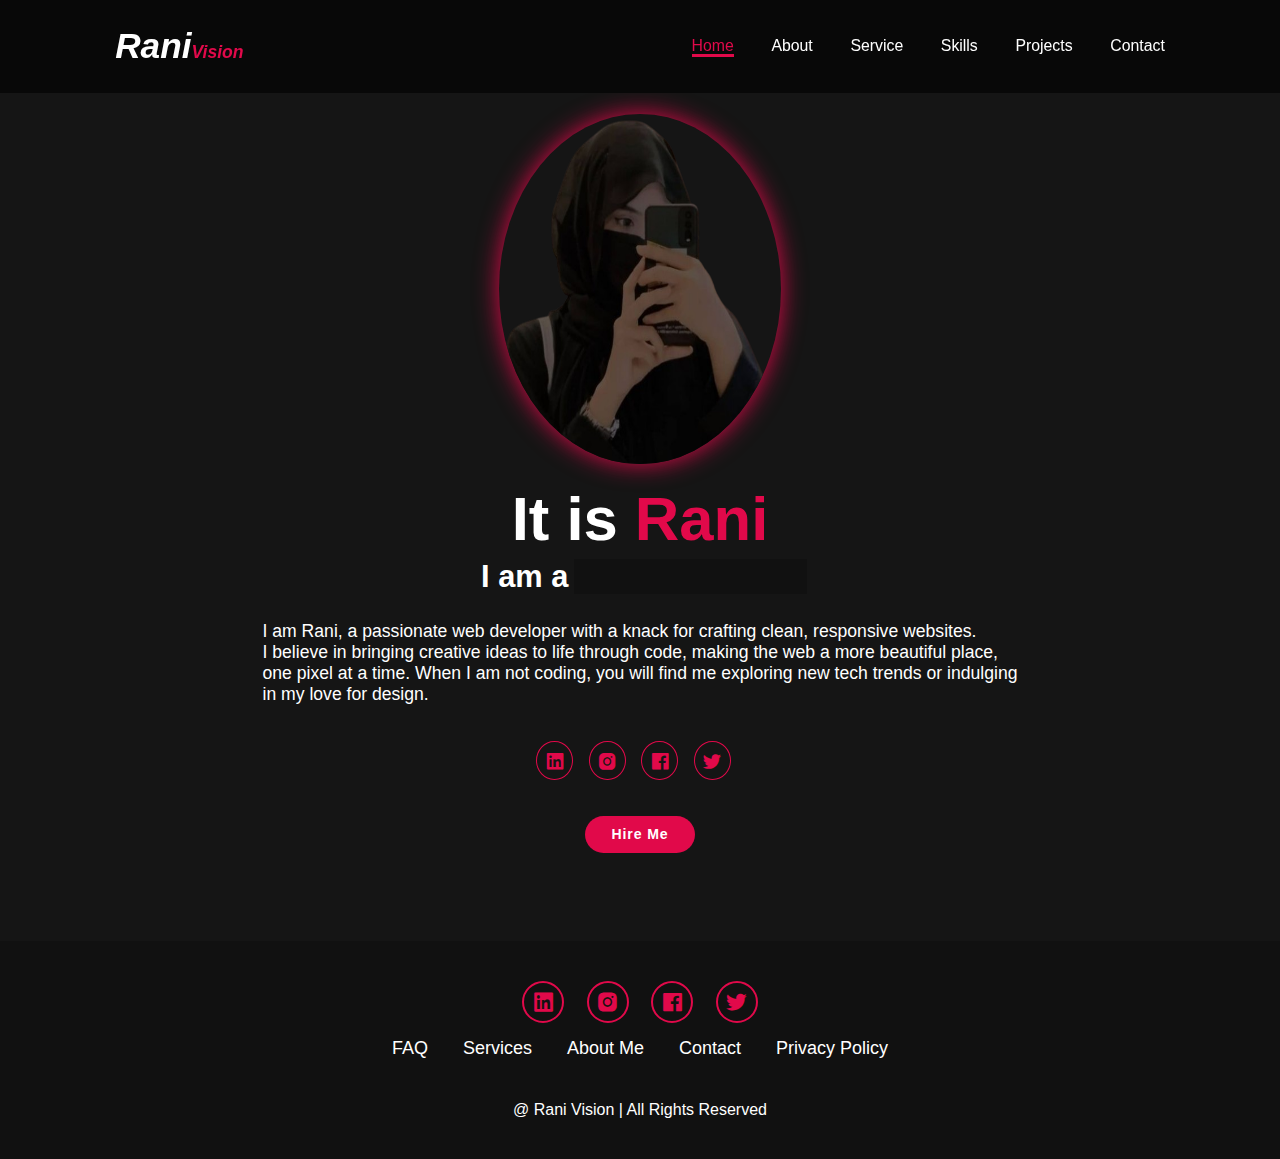
==== index.html @ edca3389 "update" ====
<!DOCTYPE html>
<html lang="en">
  <head>
    <meta charset="UTF-8" />
    <meta name="viewport" content="width=device-width, initial-scale=1.0" />
    <title>Personal Portfolio</title>
    <link rel="stylesheet" href="style.css" />
    <link
      href="https://unpkg.com/boxicons@2.1.4/css/boxicons.min.css"
      rel="stylesheet"
    />
  </head>
  <body>
    <header class="header">
      <a href="#home" class="logo">Rani<span>Vision</span></a>

      <i class="bx bx-menu" id="menu-icon"></i>

      <nav class="navbar">
        <a href="/index.html" class="active">Home</a>
        <a href="/about.html">About</a>
        <a href="/service.html">Service</a>
        <a href="/skills.html">Skills</a>
        <a href="/project.html">Projects</a>
        <a href="/contact.html">Contact</a>
      </nav>
    </header>

    <section class="home" id="home">
      <div class="home-img">
        <img src="./assets/image.png" alt="my image" height="350" width="350" />
      </div>

      <div class="home-content">
        <h1>It is <span>Rani</span></h1>
        <h3 class="text-animation">I am a <span></span></h3>
      </div>
      <p class="homeContent-des">
        I am Rani, a passionate web developer with a knack for crafting clean,
        responsive websites. <br />
        I believe in bringing creative ideas to life through code, making the
        web a more beautiful place, <br />
        one pixel at a time. When I am not coding, you will find me exploring
        new tech trends or indulging <br />
        in my love for design.
      </p>
      <div class="social-icons">
        <a href=""><i class="bx bxl-linkedin-square"></i></a>
        <a href=""><i class="bx bxl-instagram-alt"></i></a>
        <a href=""><i class="bx bxl-facebook-square"></i></a>
        <a href=""><i class="bx bxl-twitter"></i></a>
      </div>

      <a
        href="
    /contact.html"
        class="home-btn"
        >Hire Me</a
      >
    </section>

    <footer class="footer">
      <div class="social">
        <a href=""><i class="bx bxl-linkedin-square"></i></a>
        <a href=""><i class="bx bxl-instagram-alt"></i></a>
        <a href=""><i class="bx bxl-facebook-square"></i></a>
        <a href=""><i class="bx bxl-twitter"></i></a>
      </div>
      <ul>
        <li><a href="#">FAQ</a></li>
        <li><a href="#">Services</a></li>
        <li><a href="#">About Me</a></li>
        <li><a href="#">Contact</a></li>
        <li><a href="#">Privacy Policy</a></li>
      </ul>
      <p class="copyright">@ Rani Vision | All Rights Reserved</p>
    </footer>
    <script src="script.js"></script>
  </body>
</html>
---- style.css ----
* {
  margin: 0;
  padding: 0;
  box-sizing: border-box;
  text-decoration: none;
  border: none;
  outline: none;
  font-family: "poppins", sans-serif;
}

html {
  font-size: 62.5%;
  overflow-x: hidden;
}
body {
  background-color: #151515;
  color: white;
}

/* _________________________________________________Header________________________________________________________ */

.header {
  position: fixed;
  top: 0;
  left: 0;
  width: 100%;
  padding: 3rem 9%;
  background: rgba(0, 0, 0, 0.6);
  backdrop-filter: blur(10px);
  display: flex;
  justify-content: space-between;
  align-items: center;
  z-index: 100;
}

.header .logo {
  font-size: 4rem;
  color: white;
  font-style: italic;
  font-weight: 800;
  cursor: pointer;
  transition: 0.3s ease-in-out;
}
.logo span {
  font-size: 2rem;
}
.logo:hover {
  transform: scale(1.1);
}
.navbar a {
  font-size: 1.8rem;
  color: white;
  margin-left: 4rem;
  font-weight: 500;
  transition: 0.3s;
  border-bottom: 3px solid transparent;
}
.navbar a:hover,
.navbar a.active {
  color: hsl(342, 92%, 46%);
  border-bottom: 3px solid hsl(342, 92%, 46%);
}
#menu-icon {
  font-size: 3.6rem;
  color: hsl(342, 92%, 46%);
  display: none;
}

/* __________________________________________________Home__________________________________________________ */

section {
  min-height: 100vh;
  padding: 10rem 9% 10rem;
}
.home {
  display: flex;
  justify-content: center;
  align-items: center;
  flex-direction: column;
  gap: 1rem;
}
.home-content {
  display: flex;
  justify-content: center;
  align-items: center;
  flex-direction: column;
  text-align: center;
  margin-top: 3rem;
}

p {
  font-size: 2rem;
  line-height: 1.2;
}
span {
  color: hsl(342, 92%, 46%);
}
.logo span {
  color: hsl(342, 92%, 46%);
}
.home-content h3 {
  margin-bottom: 2rem;
  margin-top: 1rem;
  font-size: 3.5rem;
}
.home-content h1 {
  font-size: 7rem;
  font-weight: 700;
  margin-top: 1.5rem;
  line-height: 1;
}
.home-img {
  border-radius: 50%;
}
.home-img img {
  position: relative;
  top: 3rem;
  width: 22vw;
  border-radius: 50%;
  box-shadow: 0 0 25px hsl(342, 92%, 46%);
  cursor: pointer;
  transition: 0.4s ease-in-out;
}
.home-img img:hover {
  box-shadow: 0 0 50px hsl(342, 92%, 46%), 0 0 100px hsl(342, 92%, 46%);
}
.home-content p {
  font-size: 3rem;
  line-height: 1.3;
  font-weight: 400;
  max-width: 1000px;
}
.social-icons a {
  display: inline-flex;
  justify-content: center;
  align-items: center;
  width: 4.2rem;
  height: 4.5rem;
  border: 0.2rem solid hsl(342, 92%, 46%);
  background: transparent;
  border-radius: 50%;
  color: hsl(342, 92%, 46%);
  margin: 3rem 1.5rem 3rem 0;
  transition: 0.3s ease-in-out;
  font-size: 2.5rem;
}
.social-icons a:hover {
  color: white;
  transform: scale(1.3) translateY(-5px);
  box-shadow: 0 0 15px hsl(342, 92%, 46%);
  background: hsl(342, 92%, 46%);
}
.home-btn{
  display: inline-block;
  padding: 1rem 2.8rem;
  background: hsl(342, 92%, 46%);
  border-radius: 4rem;
  font-size: 1.6rem;
  color: white;
  border: 2px solid transparent;
  letter-spacing: 0.1rem;
  font-weight: 600;
  transition: 0.3s ease-in-out;
  cursor: pointer;
}
.home-btn:hover {
  transform: scale(1.05);
  box-shadow: 0 0 25px hsl(342, 92%, 46%);
}
.text-animation {
  font-size: 34px;
  font-weight: 600;
  min-width: 280px;
}
.text-animation span {
  position: relative;
}
.text-animation span::before {
  content: "Web Developer";
  color: hsl(342, 92%, 46%);
  animation: words 20s infinite;
}

.text-animation span::after {
  content: "";
  background-color: #111111;
  position: absolute;
  width: calc(100% + 8px);
  height: 100%;
  border-left: 3px solid #111111;
  right: -8px;
  animation: cursor 0.6s infinite, typing 20s steps(14) infinite;
}

@keyframes cursor {
  to {
    border-left: 2px solid hsl(342, 92%, 46%);
  }
}
@keyframes words {
  0%,
  20% {
    content: "Web Developer";
  }
  21%,
  40% {
    content: "UI / UX Designer";
  }
  41%,
  60% {
    content: "Canva Designer";
  }
  61%,
  80% {
    content: "Figma Designer";
  }
  81%,
  100% {
    content: "Next.js Specialsit  ";
  }
}
@keyframes typing {
  10%,
  15%,
  30%,
  35%,
  50%,
  55%,
  70%,
  75%,
  90%,
  95% {
    width: 0;
  }
  5%,
  20%,
  25%,
  40%,
  45%,
  60%,
  65%,
  80%,
  85% {
    width: calc(100% + 8px);
  }
}

/* __________________________________________________About___________________________________________________ */
.about {
  display: flex;
  justify-content: center;
  align-items: center;
  gap: 10rem;
  background-color: #151515;
  color: white;
}
.about h2 span {
  color: hsl(342, 92%, 46%);
  text-shadow: 0 0 50px hsl(342, 92%, 46%);
}
.about-img {
  border-radius: 50%;
}
.about-img img {
  position: relative;
  width: 32vw;
  border-radius: 50%;
  box-shadow: 0 0 25px hsl(342, 92%, 46%);
  top: 1rem;
  cursor: pointer;
  transition: 0.4s ease-in-out;
}
.about-img img:hover {
  box-shadow: 0 0 50px hsl(342, 92%, 46%), 0 0 100px hsl(342, 92%, 46%);
}
.heading {
  text-align: center;
  font-size: 8rem;
}
.about-content h2 {
  text-align: left;
  line-height: 1.5;
}
.about-content h3 {
  font-size: 2.6rem;
}
.about-content p {
  margin: 2rem 0 3rem;
  font-size: 2rem;
  line-height: 1.2;
}
.about-btn{
  display: inline-block;
  padding: 1rem 2.8rem;
  background: hsl(342, 92%, 46%);
  border-radius: 4rem;
  font-size: 1.6rem;
  color: white;
  border: 2px solid transparent;
  letter-spacing: 0.1rem;
  font-weight: 600;
  transition: 0.3s ease-in-out;
  cursor: pointer;
}
.about-btn:hover {
  transform: scale(1.05);
  box-shadow: 0 0 25px hsl(342, 92%, 46%);
}
.about-content .text-animation span::before {
  content: "Web Developer";
  color: hsl(342, 92%, 46%);
  animation: words 20s infinite;
}
.about-content .text-animation span::after {
  content: "";
  background-color: #151515;
  position: absolute;
  width: calc(100% + 8px);
  height: 100%;
  border-left: 3px solid #151515;
  right: -8px;
  animation: cursor 0.6s infinite, typing 20s steps(14) infinite;
}
::-webkit-scrollbar {
  width: 15px;
}
::-webkit-scrollbar-thumb {
  background-color: #151515;
}
::-webkit-scrollbar-track {
  background-color: #111111;
  width: 50px;
}

/* ______________________________________________Service_________________________________________________ */

.services {
  background: #111111;
  color: white;
}
.services h2 {
  margin-bottom: 5rem;
  color: white;
}
.services-container {
  display: grid;
  grid-template-columns: repeat(3, 1fr);
  align-items: center;
  gap: 2.5rem;
}

.service-box {
  background-color: hsl(342, 92%, 46%);
  color: black;
  height: 250px;
  border-radius: 3rem;
  cursor: pointer;
  transition: 0.3s ease-in-out;
}

.service-box:hover {
  background-color: white;
  color: hsl(342, 92%, 46%);
  transform: scale(1.03);
}

.service-box .service-info {
  display: flex;
  flex-direction: column;
  text-align: left;
  max-height: 200px;
  justify-content: center;
  align-items: baseline;
  padding: 5rem;
}

.service-info h4 {
  font-size: 2.5rem;
  font-weight: 500;
  margin-bottom: 1rem;
}

.service-info p {
  font-size: 1.6rem;
  font-weight: 400;
  max-height: 100px;
  margin: auto;
}

/* _____________________________________________Projects_____________________________________________ */

.projects {
  background-color: #151515;
}

.heading {
  margin: 3rem 0;
}

.projects-box {
  display: grid;
  grid-template-columns: repeat(auto-fit, minmax(300px, 1fr));
  place-items: center;
  gap: 3rem;
  row-gap: 5rem;
}

.project-card {
  display: flex;
  flex-direction: column;
  align-items: center;
  justify-content: center;
  text-align: center;
  background-color: #111111;
  border: 2px solid hsl(342, 92%, 46%);
  border-radius: 3rem;
  gap: 2rem;
  padding: 5rem 2rem;
  overflow: hidden;
  box-shadow: 0 0 5px hsl(342, 92%, 46%);
  transition: 0.3s ease;
}

.project-card:hover {
  box-shadow: 0 0 25px hsl(342, 92%, 46%);
  box-shadow: 0 0 50px hsl(342, 92%, 46%);
  transform: scale(1.02);
}

.project-card img {
  max-width: 300px;
  border-radius: 2em;
  object-fit: cover;
}

.project-card h3 {
  font-size: 3rem;
}

.project-card p {
  font-size: 1.6rem;
}

/* _____________________________________________Skills____________________________________________________ */

.skills {
  background-color: #151515;
}

.skills-main-text {
  margin-top: 6rem;
  text-align: center;
  font-size: 2.5rem;
}
.skill-main {
  width: 100%;
  display: grid;
  grid-template-columns: repeat(2, 1fr);
  grid-row-gap: 30px;
  grid-column-gap: 50px;
}

.skill-bar {
  margin-bottom: 2.3rem;
}
.skill-main h3 {
  margin-top: 5rem;
  margin-bottom: 2rem;
  font-size: large;
  text-align: center;
}

.skill-left .skill-bar .info {
  display: flex;
  justify-content: space-between;
  align-items: center;
  padding: 0 10px;
}
.skill-left .skill-bar .bar {
  width: 100%;
  height: 10px;
  background-color: #111111;
  border-radius: 25px;
  margin-top: 10px;
  position: relative;
}

.skill-bar .bar span {
  width: 50%;
  height: 100%;
  position: absolute;
  left: 0;
  background-color: hsl(342, 92%, 46%);
  border-radius: 25px;
  box-shadow: hsl(342, 92%, 46%);
}

.skill-bar .bar .html {
  width: 75%;
  animation: html 2s;
}

.skill-bar .bar .css {
  width: 65%;
  animation: css 3s;
}

.skill-bar .bar .javascript {
  width: 72%;
  animation: javascript 4s;
}

.skill-bar .bar .typescript {
  width: 70%;
  animation: typescript 5s;
}

.skill-bar .bar .ms-office {
  width: 70%;
  animation: ms-office 6s;
}

.skill-bar .bar .computerized-accounting {
  width: 65%;
  animation: computerized-accounting 7s;
}

@keyframes html {
  0% {
    width: 0%;
  }
  100% {
    width: 75%;
  }
}

@keyframes css {
  0% {
    width: 0%;
  }
  100% {
    width: 65%;
  }
}

@keyframes javascript {
  0% {
    width: 0%;
  }
  100% {
    width: 70%;
  }
}

@keyframes typescript {
  0% {
    width: 0%;
  }
  100% {
    width: 65%;
  }
}

@keyframes ms-office {
  0% {
    width: 0%;
  }
  100% {
    width: 70%;
  }
}
@keyframes computerized-accounting {
  0% {
    width: 0%;
  }
  100% {
    width: 70%;
  }
}
.professional {
  display: grid;
  grid-template-columns: 2fr 1fr;
  gap: 20px;
}

.box {
  position: relative;
  margin: 10px 0;
  flex: 1 1 15rem;
  text-align: center;
}

.box .text {
  text-align: center;
  color: white;

  font-size: 1rem;
}

.box .text big {
  font: 400;
  letter-spacing: 1px;
  position: absolute;
  top: 40%;
  left: 50%;
  transform: translate(-50%, -50%);
}
.box .text small {
  display: block;
  margin-top: 2rem;
  font-size: 1.5rem;
}

.circle {
  width: 100%;
  height: 120px;
  position: relative;
  display: flex;
  align-items: center;
  justify-content: center;
}

.points {
  width: 2px;
  height: 10px;
  background-color: #111111;
  position: absolute;
  border-radius: 3px;
  transform-origin: bottom center;
  transform: rotate(calc(var(--i) * var(--rot))) translateY(-45px);
}

.points.marked {
  background-color: hsl(342, 92%, 46%);
  box-shadow: 0 0 5px hsl(342, 92%, 46%);
  animation: glow 0.5s ease forwards;
  animation-delay: calc(var(--i) * 0.05s);
}
@keyframes glow {
  0% {
    background-color: #111111;

    box-shadow: none;
  }
  100% {
    background-color: hsl(342, 92%, 46%);
    box-shadow: 0 0 5px hsl(342, 92%, 46%);
  }
}

/* _______________________________________________Contact__________________________________________________ */
.contact {
  background-color: #151515;
}
.contact h2 {
  margin-bottom: 3rem;
  color: white;
}
.contact form {
  max-width: 70rem;
  margin: 1rem auto;
  text-align: center;
  margin-bottom: 3rem;
}
.contact form .input-box {
  display: flex;
  justify-content: center;
  flex-wrap: wrap;
}
.contact form .input-box input,
.contact form textarea {
  width: 100%;
  padding: 1.5rem;
  font-size: 1.6rem;
  color: white;
  background: #111111;
  border-radius: 0.8rem;
  border: 2px solid hsl(342, 92%, 46%);
  margin: 1rem 0;
  resize: none;
}
.contact form .btn {
  margin-top: 2rem;
}

/* __________________________________________________Footer___________________________________________________ */
.footer {
  position: relative;
  bottom: 0;
  padding: 40px 0;
  background-color: #111111;
}
.footer .social {
  text-align: center;
  padding-bottom: 25px;
  color: hsl(342, 92%, 46%);
}
.footer .social a {
  font-size: 25px;
  color: hsl(342, 92%, 46%);
  border: 2px solid hsl(342, 92%, 46%);
  width: 42px;
  height: 42px;
  line-height: 42px;
  display: inline-block;
  text-align: center;
  border-radius: 50%;
  margin: 0 10px;
  transition: 0.3s ease-in-out;
}

.footer .social a:hover {
  transform: scale(1.2) translateY(-10px);
  background-color: hsl(342, 92%, 46%);
  color: white;
  box-shadow: 0 0 25px hsl(342, 92%, 46%);
}

.footer ul {
  margin-top: 0;
  padding: 0;
  font-size: 18px;
  line-height: 1.6px;
  margin-bottom: 0;
  text-align: center;
}

.footer ul li a {
  color: white;
  border-bottom: 3px solid transparent;
  transition: 0.3s ease-in-out;
}

.footer ul li a:hover {
  color: #f2613f;
  border-bottom: 3px solid hsl(342, 92%, 46%);
}

.footer ul li {
  display: inline-block;
  padding: 0 15px;
}

.footer .copyright {
  margin-top: 50px;
  text-align: center;
  font-size: 16px;
  color: white;
}
 

/* ___________________________________________Media Queries________________________________________________ */



@media(max-width:1285px){
  html{
    font-size: 55%;
  }
}
.services-container{
  padding-bottom: 7rem;
  grid-template-columns: repeat(2,1fr);
  margin: 0 5rem;
}
@media (max-width:991px) {
  header{
    padding: 2rem 3%;

  }
  
  section{
    padding: 2rem 3%;
  }
  .services{
    padding-bottom: 7rem;
  }
  .footer{
    padding: 2rem 3%;
  }
}

@media (max-width:895px) {
  #menu-icon{
    display: block;
  }
  .navbar{
   position: absolute;
   top: 100%;
   right: 0;
   width: 50%;
   padding: 1rem 3%;
   background: rgba(0, 0, 0, 0.6);
   backdrop-filter: blur(20px);
   border-bottom-left-radius: 2rem;
   border-left: 2px solid hsl(342, 92%, 46%);
   border-bottom: 2px solid hsl(342, 92%, 46%);
   display: none;
  }
  .navbar.active{
    display: block;
  }
  .navbar a{
    display: block;
    font-size: 2rem;
    margin: 3rem 0;
    color: white;

  }
  .home{
    flex-direction: column;
    margin: 5rem 4rem;
  }
  .home-content h3{
  font-size: 2.6rem;
  }

  .home-content h1{
    font-size: 8rem;
    margin-top: 3rem;
  }
  .home-content p{
    max-width: 600px;
    margin: 0 auto;
  }
  .home-img img{
    width: 56vw;
    margin-top: 3rem;
  }
  .about{
    flex-direction: column-reverse;
    margin-top: 13rem;
  }
  .about-content{
    margin: 0 2rem 4rem;
  }
  .about-content h2 {
    margin-top: -3rem;
    text-align: center;
    font-size: 6rem;
  }
  .about-content .text-animation {
    text-align: center;
    margin-top: -2rem;
    font-size: 3.6rem;
  }
  .about img{
    width: 52vw;
  }
  .about-btn-section {
display: flex;
justify-content: center;
align-items: center;

  }
  .about-content p {
    margin: 2rem 3rem;
    font-size: 2rem;
    line-height: 1.5;
  }
  .service {
    margin-top: 7rem;
  }
  .service-info h4{
text-align: center;
font-weight: 700;
font-size: 3rem;
  }
  .service-info p {
    font-size: 1.8rem;
  
  }
  .services h2{
    margin-bottom: 3rem;
  }
  .services-container{
    grid-template-columns: repeat(1, 1fr);
  }
  .skills {
    margin-top: 7rem;
  }
  .skill-main {
    display: grid;
    grid-template-columns: repeat(1, minmax(0, 1fr));
  }
  .skill-left h3 {
    font-size: 2.5rem;
    margin-bottom: 1rem;
  }
  .skill-bar {
    margin: 0rem 4rem;
  }
  .skill-bar .info {
    margin-top: 1rem;
  }
  .skills-right h3 {
    font-size: 2.5rem;
    margin-bottom: 1rem;
  }
  .skills-right {
    display: flex;
    justify-content: center;
    align-items: center;
    flex-direction: column;
    margin-right: 5rem;
    padding-bottom: 2rem;
  }
  .projects {
    margin-top: 10rem;
  }
  .projects h2 {
    font-size: 6rem;
  }
  .projects-box {
    padding: 7rem;
    
  }
  .projects-btn{
    display: inline-block;
    padding: 1rem 2.8rem;
    background: hsl(342, 92%, 46%);
    border-radius: 4rem;
    font-size: 1.6rem;
    color: white;
    border: 2px solid transparent;
    letter-spacing: 0.1rem;
    font-weight: 600;
    transition: 0.3s ease-in-out;
    cursor: pointer;
  }
  .projects-btn:hover {
    transform: scale(1.05);
    box-shadow: 0 0 25px hsl(342, 92%, 46%);
  }
  .project-card p {
    line-height: 1.5;
  }
  .contact .heading {
margin-top: 10rem;
  }
  .contact .input-box {
    margin: 0 5rem;
  }
  
 /* form textarea {
  margin: 0 5rem;
 } */
 .contact-btn{
  display: inline-block;
  padding: 1rem 2.8rem;
  background: hsl(342, 92%, 46%);
  border-radius: 4rem;
  font-size: 1.6rem;
  color: white;
  border: 2px solid transparent;
  letter-spacing: 0.1rem;
  font-weight: 600;
  transition: 0.3s ease-in-out;
  cursor: pointer;
  margin-top: 3rem;
}
.contact-btn:hover {
  transform: scale(1.05);
  box-shadow: 0 0 25px hsl(342, 92%, 46%);
}
.footer .social a {
  width: 4.7rem;
  height: 4.7rem;
}
.footer ul li {
  display: flex;
  justify-content: center;
  align-items: center;
  flex-direction: column;
 margin-top: 4rem;
}

}
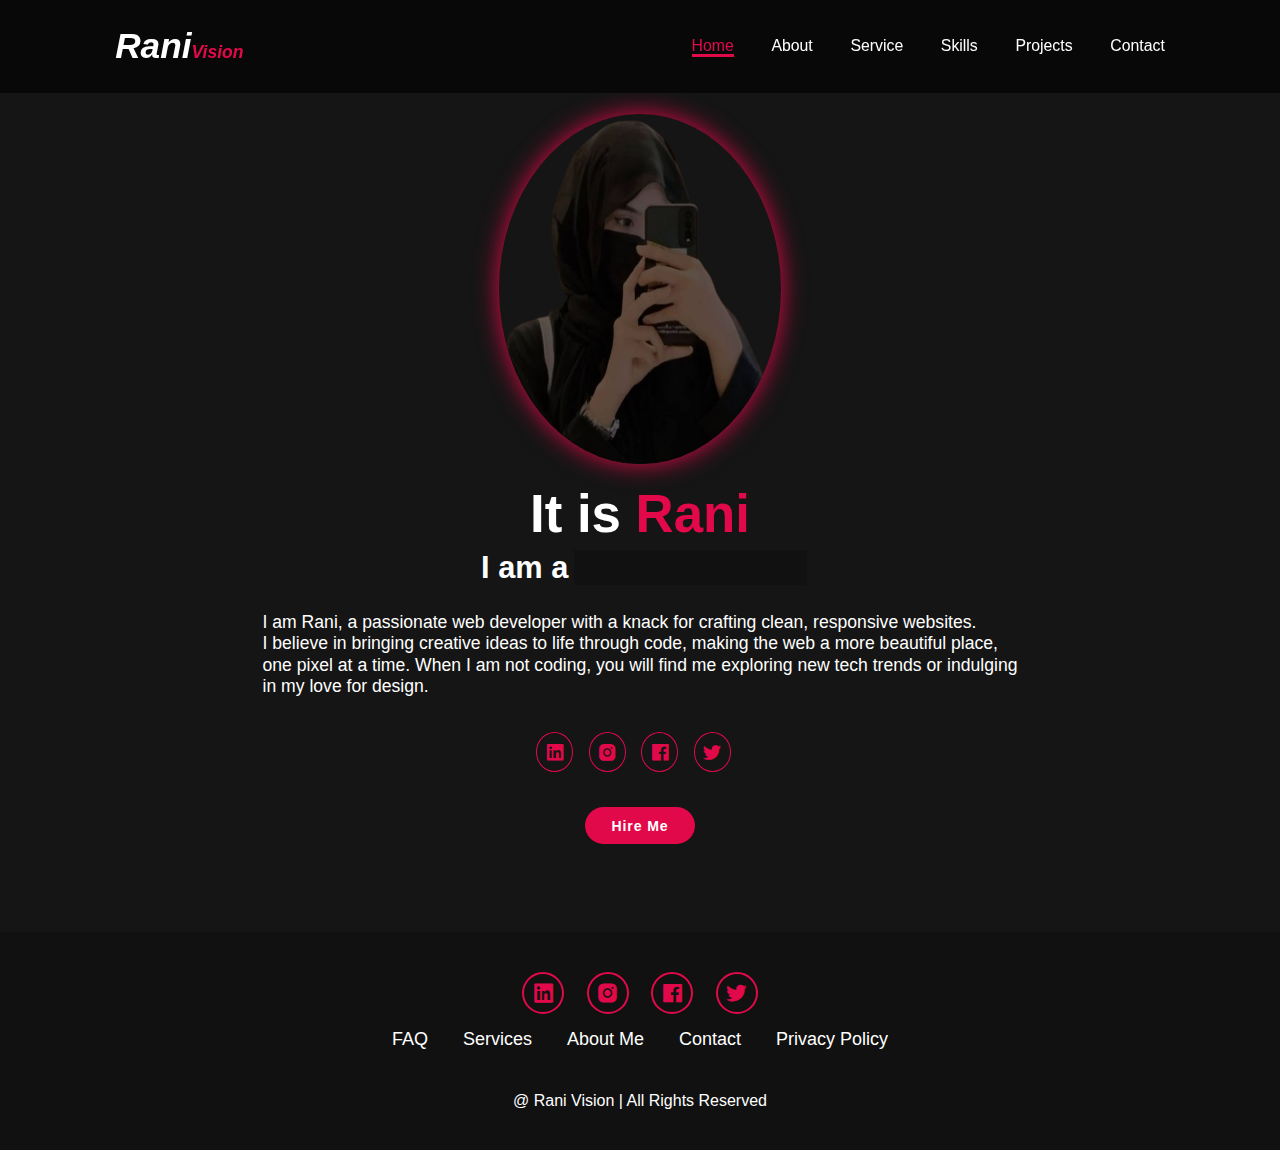
==== commit 0786e61c: "update" ====
--- a/index.html
+++ b/index.html
@@ -67,10 +67,10 @@
         <a href=""><i class="bx bxl-twitter"></i></a>
       </div>
       <ul>
-        <li><a href="#">FAQ</a></li>
-        <li><a href="#">Services</a></li>
-        <li><a href="#">About Me</a></li>
-        <li><a href="#">Contact</a></li>
+        <li><a href="/contact.html">FAQ</a></li>
+        <li><a href="/service.html">Services</a></li>
+        <li><a href="/about.html">About Me</a></li>
+        <li><a href="/contact.html">Contact</a></li>
         <li><a href="#">Privacy Policy</a></li>
       </ul>
       <p class="copyright">@ Rani Vision | All Rights Reserved</p>
--- a/style.css
+++ b/style.css
@@ -104,11 +104,12 @@
   font-size: 3.5rem;
 }
 .home-content h1 {
-  font-size: 7rem;
+  font-size: 6rem;
   font-weight: 700;
   margin-top: 1.5rem;
   line-height: 1;
 }
+
 .home-img {
   border-radius: 50%;
 }
@@ -679,8 +680,23 @@
   margin: 1rem 0;
   resize: none;
 }
-.contact form .btn {
-  margin-top: 2rem;
+.contact-btn{
+  display: inline-block;
+  padding: 1rem 2.8rem;
+  background: hsl(342, 92%, 46%);
+  border-radius: 4rem;
+  font-size: 1.6rem;
+  color: white;
+  border: 2px solid transparent;
+  letter-spacing: 0.1rem;
+  font-weight: 600;
+  transition: 0.3s ease-in-out;
+  cursor: pointer;
+  margin-top: 3rem;
+}
+.contact-btn:hover {
+  transform: scale(1.05);
+  box-shadow: 0 0 25px hsl(342, 92%, 46%);
 }
 
 /* __________________________________________________Footer___________________________________________________ */
@@ -942,9 +958,7 @@
     margin: 0 5rem;
   }
   
- /* form textarea {
-  margin: 0 5rem;
- } */
+ 
  .contact-btn{
   display: inline-block;
   padding: 1rem 2.8rem;
@@ -975,4 +989,48 @@
  margin-top: 4rem;
 }
 
+}
+
+@media (max-width:438px) {
+  .home-img img {
+    width: 80vw;
+    margin-top: 7rem;
+}
+.home-content h1 {
+  font-size: 6rem;
+  
+}
+
+.about img {
+  width: 65vw;
+  margin-top: 2rem;
+}
+
+.about-content h2 {
+  margin-top: -7rem;
+  font-size: 5rem;
+}
+
+.service-info p {
+  font-size: 1.6rem;
+}
+.project-card {
+  margin-right: 5.5rem;
+}
+.projects h2 {
+  margin-top: -1rem;
+  margin-bottom: -4rem;
+}
+.projects-btn {
+  padding:1rem 1.8rem;
+}
+
+.contact .heading {
+  font-size: 4.5rem;
+}
+.contact-btn{
+  padding: 1rem 1.8rem;
+}
+
+
 }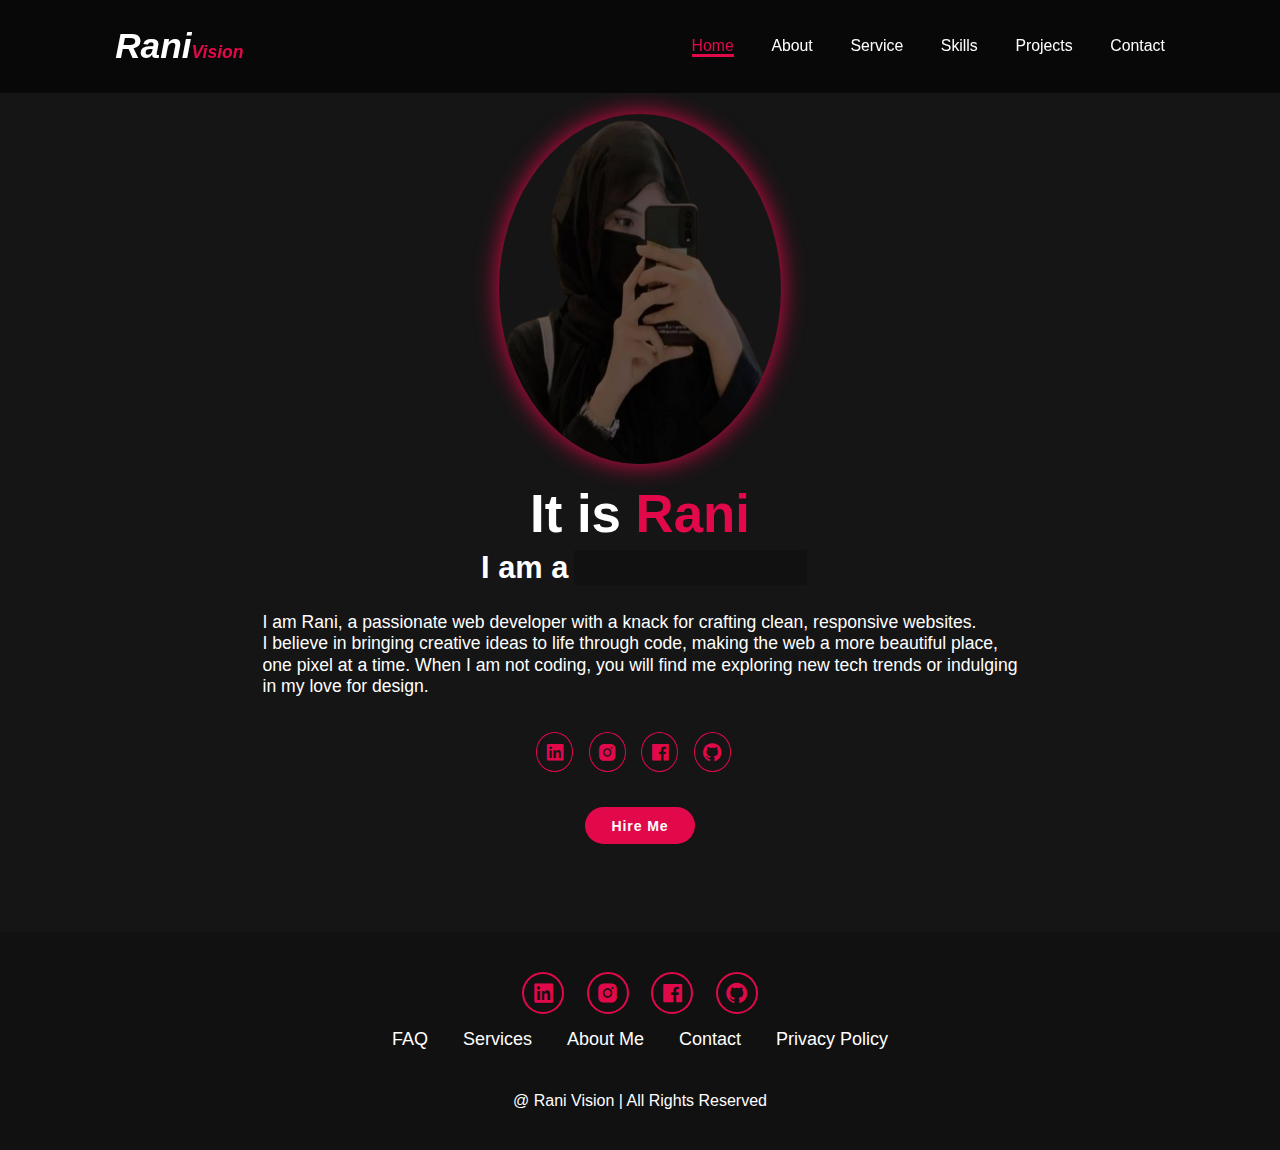
==== commit c23e4c4e: "update" ====
--- a/index.html
+++ b/index.html
@@ -48,7 +48,7 @@
         <a href=""><i class="bx bxl-linkedin-square"></i></a>
         <a href=""><i class="bx bxl-instagram-alt"></i></a>
         <a href=""><i class="bx bxl-facebook-square"></i></a>
-        <a href=""><i class="bx bxl-twitter"></i></a>
+        <a href=""><i class='bx bxl-github'></i></a>
       </div>
 
       <a
@@ -61,10 +61,10 @@
 
     <footer class="footer">
       <div class="social">
-        <a href=""><i class="bx bxl-linkedin-square"></i></a>
+        <a href="https://www.linkedin.com/in/rani-miss-4baa712ba/"><i class="bx bxl-linkedin-square"></i></a>
         <a href=""><i class="bx bxl-instagram-alt"></i></a>
         <a href=""><i class="bx bxl-facebook-square"></i></a>
-        <a href=""><i class="bx bxl-twitter"></i></a>
+        <a href="https://github.com/Repo-Rani"><i class='bx bxl-github'></i></a>
       </div>
       <ul>
         <li><a href="/contact.html">FAQ</a></li>
